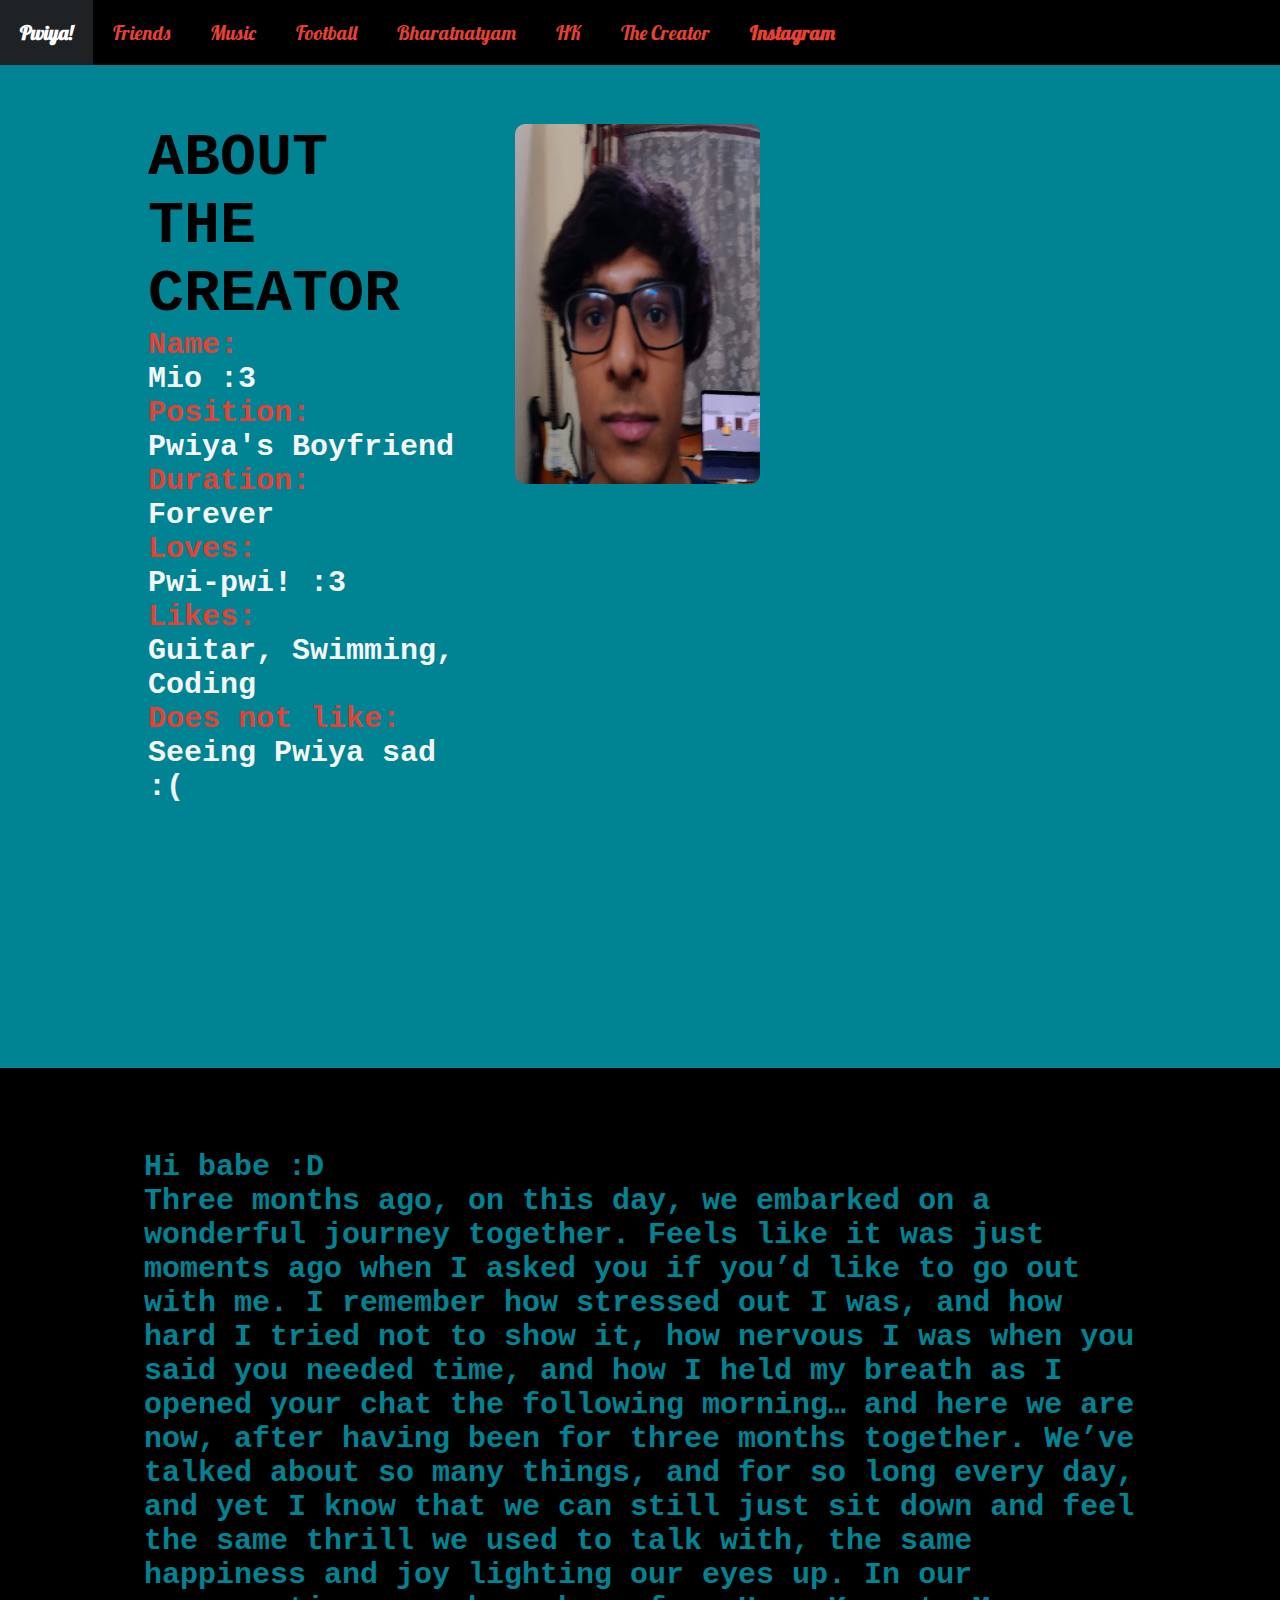
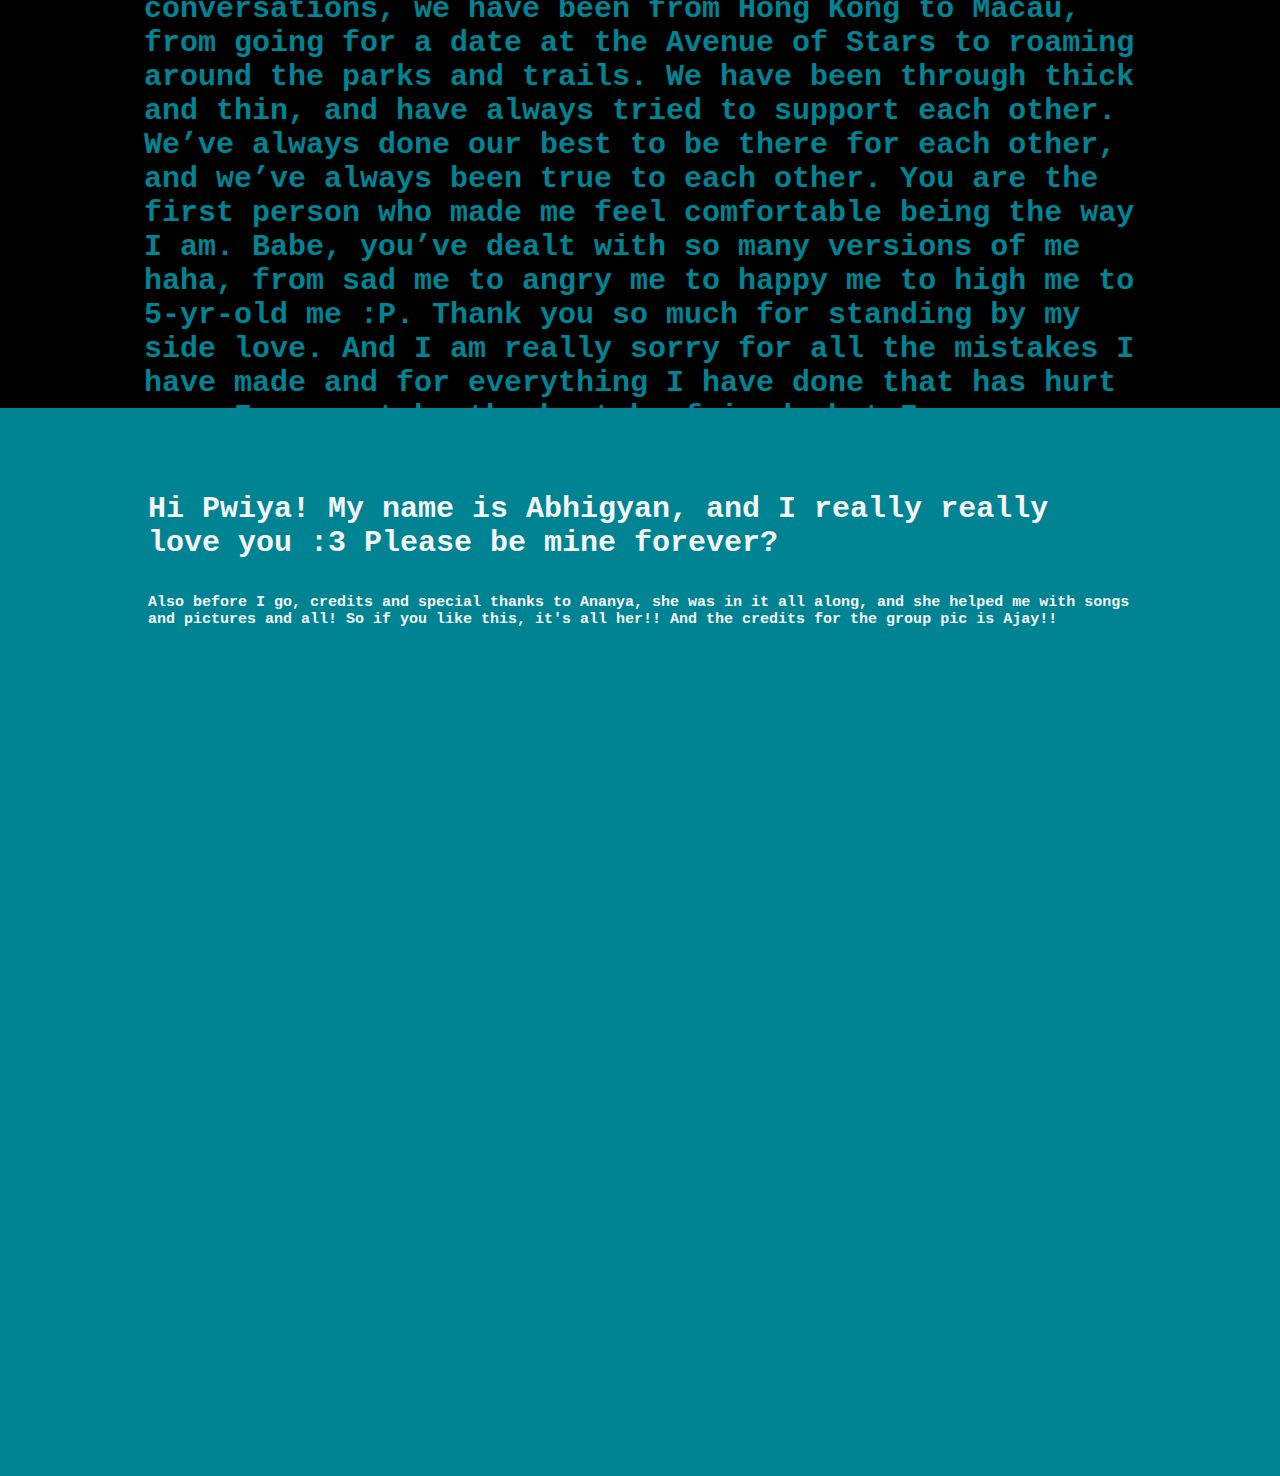
==== route/mio.html @ 7d594345 "Route" ====
<html>

    <head>
        <link href="https://fonts.googleapis.com/css?family=Lobster" rel="stylesheet" type="text/css">
        <link href="https://fonts.googleapis.com/css2?family=Indie+Flower&display=swap" rel="stylesheet">
        <link rel="stylesheet" href="../css/styles.css">
        <link rel="icon" href="../public/heart.png">
        <title>Mio</title>
    </head>

    <body id="body">

        <div id="navbar"> 
            <a href ="../index.html" title="It's a long name, but worth it ;)"><strong>Pwiya!</strong></a>
            <a href ="friends.html">Friends</a>
            <a href ="music.html">Music</a>
            <a href="football.html">Football</a>
            <a href ="dance.html">Bharatnatyam</a>
            <a href ="hk.html">HK</a>
            <a href="mio.html">The Creator</a>
            <a href ="https://www.instagram.com/pvk_priya/" target="blank" title="It's a long name, but worth it ;)"><strong>Instagram</strong></a>
        </div>

        <div class="mio" style="top:40px;">
            <img src="../public/mio.jpg" style="display: inline-block; width:40%;height:40%;">
            <div class="intro">
                <h1 style="color:black;">ABOUT THE CREATOR</h1>
                <h2 style="font-size:30px;"><div style="color:var(--secondary-color);">Name:</div> Mio :3<br><div style="color:var(--secondary-color);">Position:</div> Pwiya's Boyfriend<br><div style="color:var(--secondary-color);">Duration:</div> Forever<br><div style="color:var(--secondary-color);">Loves:</div> Pwi-pwi! :3<br><div style="color:var(--secondary-color);">Likes:</div> Guitar, Swimming, Coding<br><div style="color:var(--secondary-color);">Does not like:</div> Seeing Pwiya sad :(</h2>
            </div>
        </div>

        <div class="desci">
            <div style="margin:5% 10% 5% 10%;">
                Hi babe :D<br>

Three months ago, on this day, we embarked on a wonderful journey together. Feels like it was just moments ago when I asked you if you’d like to go out with me. I remember how stressed out I was, and how hard I tried not to show it, how nervous I was when you said you needed time, and how I held my breath as I opened your chat the following morning… and here we are now, after having been for three months together. We’ve talked about so many things, and for so long every day, and yet I know that we can still just sit down and feel the same thrill we used to talk with, the same happiness and joy lighting our eyes up. In our conversations, we have been from Hong Kong to Macau, from going for a date at the Avenue of Stars to roaming around the parks and trails. We have been through thick and thin, and have always tried to support each other. We’ve always done our best to be there for each other, and we’ve always been true to each other. You are the first person who made me feel comfortable being the way I am. Babe, you’ve dealt with so many versions of me haha, from sad me to angry me to happy me to high me to 5-yr-old me :P. Thank you so much for standing by my side love. And I am really sorry for all the mistakes I have made and for everything I have done that has hurt you. I may not be the best boyfriend, but I am gonna try my best to be the person you deserve. You’re my angel and my sunshine babe. You are the reason I feel like waking up when I feel low, you’re the source of my inspiration and motivation. Your smile is so cute aww, it lights up my universe! Your eyes have this warmth, which just feels like home. And your heart is my home. Your cute little drama, your adorable kissies, and your love which is so pure…. You’re the person I dreamt of being with since I was a kid! And now I’m with her! I’m the luckiest guy in the whole wide world my sweetheart, and you’re the reason. You made me believe in myself, and you made me rise above my bad memories. Babe, you made me feel alive again, and there is no way I can ever express my gratitude to you. You’re my cutie little baby, and I love you the most! Happy three months babe! 

<br>
Yours forever,<br>
Mio :3

            </div>
            
        </div>


        <div class="mio">
            Hi Pwiya!
            My name is Abhigyan, and I really really love you :3 Please be mine forever?


            <br><br>
            <div style="font-size: 15px;">Also before I go, credits and special thanks to Ananya, she was in it all along, and she helped me with songs and pictures and all! So if you like this, it's all her!! And the credits for the group pic is Ajay!!</div>

        </div>
    </body>
</html>
---- css/styles.css ----
* { padding: 0; margin: 0;}


:root {
   --primary-color:        #008493;
   --secondary-color:          #e34234;
   --dark-color:           #171819;
   --about-bg-color:       #f9f9f9;

   --gray-color:           #909090;
   --link-color:           #404040;
   --p-color:              #666262;

   --base-font-family:     'Plain', sans-serif;
   --font-weight-bold:     bold;
   --font-weight-normal:   normal;
   --font-weight-light:    300;
   --font-weight-thin:     100;

   --h1-font-size:         48px;
   --h2-font-size:         36px;
   --h3-font-size:         28px;
   --h4-font-size:         24px;
   --h5-font-size:         22px;
   --h6-font-size:         22px;
   --p-font-size:          18px;
   --base-font-size:       16px;
   --menu-font-size:       14px;

   --border-radius-large:  100%;
   --border-radius-small:  2px;
}

html,body {
    margin: 0; 
    background-color: var(--primary-color);
   }

#navbar { 
   position: fixed;
   top: 0;
   width: 100%;
   border: 0;
   margin: 0;
   background-color: black;
   overflow: hidden;
   z-index:2;
   }

#navbar a {
   float: left;
   text-align: center;
   text-decoration: none;
   font-family: Lobster;
   font-size: 20px;
   padding: 1em 1em 1em 1em; 
   color: var(--secondary-color);
   }

#navbar a:hover { 
   background-color: #1f2225;
   color: white;
   }

#description {
   position: relative;
   font-family: Arial;
   font-size: 40px;
   color:white;
   line-height: 60px;
   margin:100px 20px 50px 20px;
   font-weight: 800;
}
#intro {
   position:relative;
   top: 5px;
   height: 30px;
   border: 0;
   margin: 0;
   background-color: var(--primary-color);
   background-size: cover;
   background-repeat: no-repeat;
   background-attachment: fixed;
}


#firstpic {
   position:relative;
   top: 50px;
   height: 600px;
   border: 0;
   margin: 0;
   background-size: cover;
   background-repeat: no-repeat;
   background-attachment: fixed;
}

#imgdsc {
   position: relative;
   float:bottom;
   font-family: Arial;
   font-size: 50px;
   color:white;
   line-height: 60px;
   margin:100px 20px 50px 20px;
   font-weight: 800;
}


#container{
   display: inline-block;
   text-align:center;
   padding-right:100px;
   padding-left:100px;
   padding-top: 40px;
   padding-bottom: 40px;
}

#sticky{
   display: inline-block;
   width: 400px;
   height: 500px;
   background-color:yellow;
   box-shadow: 5px 5px;
}

#sticky img{
   padding: 10px;
   width: 380px;
   height: 380px;
}

#sticky .note{
   text-align: center;
   font-family: Indie Flower;
   font-size: 15px;
   color:black;
   font-weight: 600;
   padding: 10px;
}

#basicimage{
   display: inline-block;
   text-align: center;
   height: 400px;
   width: 400px;
   box-shadow: 5px 5px;
   margin: 0 50px 0 0;
}

#container2{
   display: inline-block;
   text-align:center;
   padding-right:20px;
   padding-left:20px;
   padding-top: 20px;
   padding-bottom: 20px;
}

#sticky2{
   display: inline-block;
   width: 300px;
   height: 350px;
   background-color:yellow;
   box-shadow: 5px 5px;
}

#sticky2 img{
   padding: 10px;
   width: 280px;
   height: 280px;
}

#sticky2 .note{
   text-align: center;
   font-family: Indie Flower;
   font-size: 15px;
   color:black;
   font-weight: 600;
   padding: 10px;
}

#trio{
   display:inline-block;
   widows: 33.3em;;
   margin:0;
   height: 400px;
   margin:-120px 0px 0px 0px;
}

#genre{
   display: inline-block;
   text-align:center;
   background-position: center;
   background-repeat: no-repeat;
   background-size: cover;
}

#album{
   display: inline-block;
   width: 320px;
   height: 360px;
   background-color:rgba(255,255,255,0.5);;
   opacity: 0.9;
   box-shadow: 5px 5px;
   margin:50px;
   border-radius:10px;
}

#album:hover{
   opacity: 1;
}

#album a img{
   padding: 10px 10px 0px 10px;
   width: 300px;
   height: 300px;
}

#album a .note{
   text-align: center;
   font-family: Balsamiq Sans;
   font-size: 20px;
   color:black;
   font-weight: 600;
   padding: 10px;
}

.pichk {
   height: 850px;
   background-position: center;
   background-repeat: no-repeat;
   background-size: cover;
 }

 #descmusic{
   position: relative;
   font-family: Arial;
   font-size: 40px;
   color:white;
   line-height: 60px;
   padding-top:70px;
   padding-bottom: 40px;
   margin:20px 50px 20px;
   font-weight: 800;
}

.mio{
   position: relative;
   padding:20px;
   font-family: monospace;
   font-size: 30px;
   font-weight: 700;
   color: whitesmoke;
   display: inline-block;
   position: relative;
   height:100%;
   overflow: auto;
   margin:5% 10% 5% 10%;
}

.mio img{
   border-radius: 10px;
   width:40%;
   height:40%;
   float: right;
}

.intro {
   margin-right: 50%;
}

.desci{
   color: var(--primary-color);
   background-color: black;
   display: inline-block;
   position: relative;
   height:100%;
   overflow: auto;
   padding:20px;
   font-family: monospace;
   font-size: 30px;
   font-weight: 700;
}
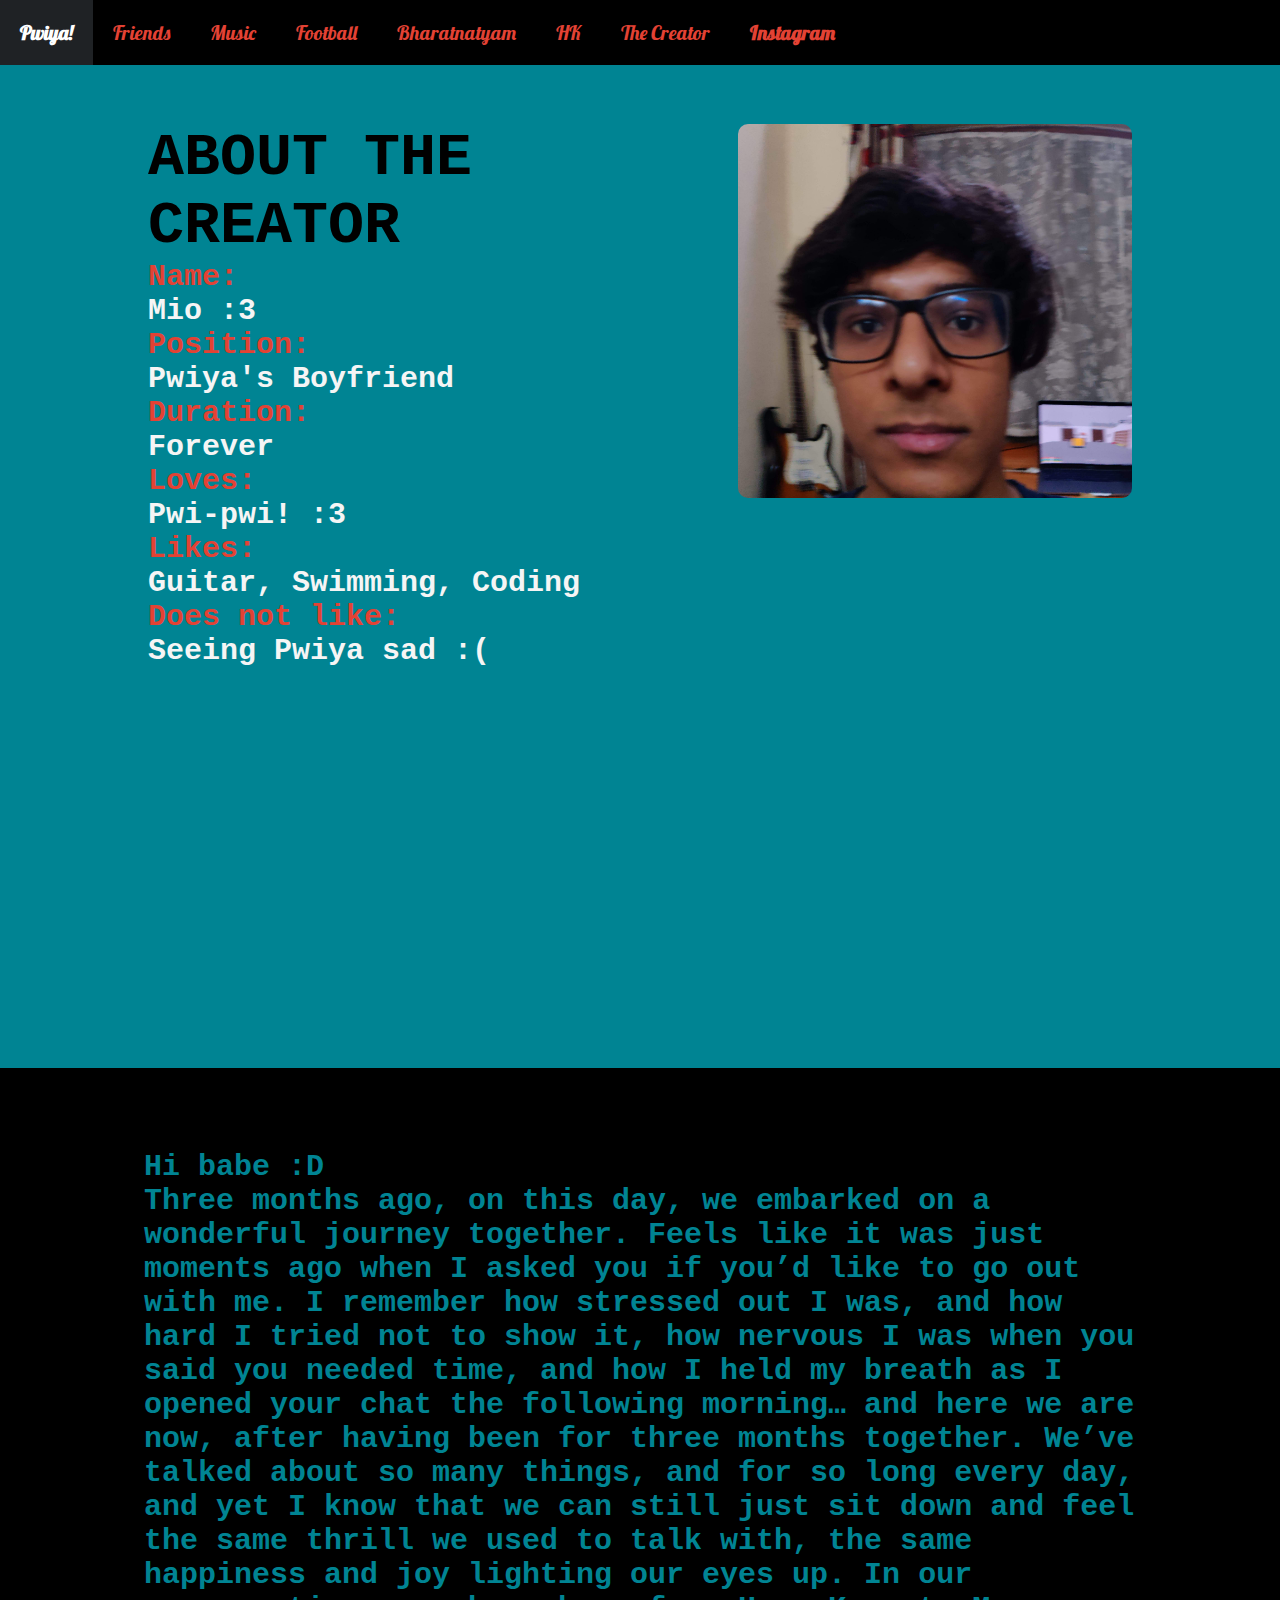
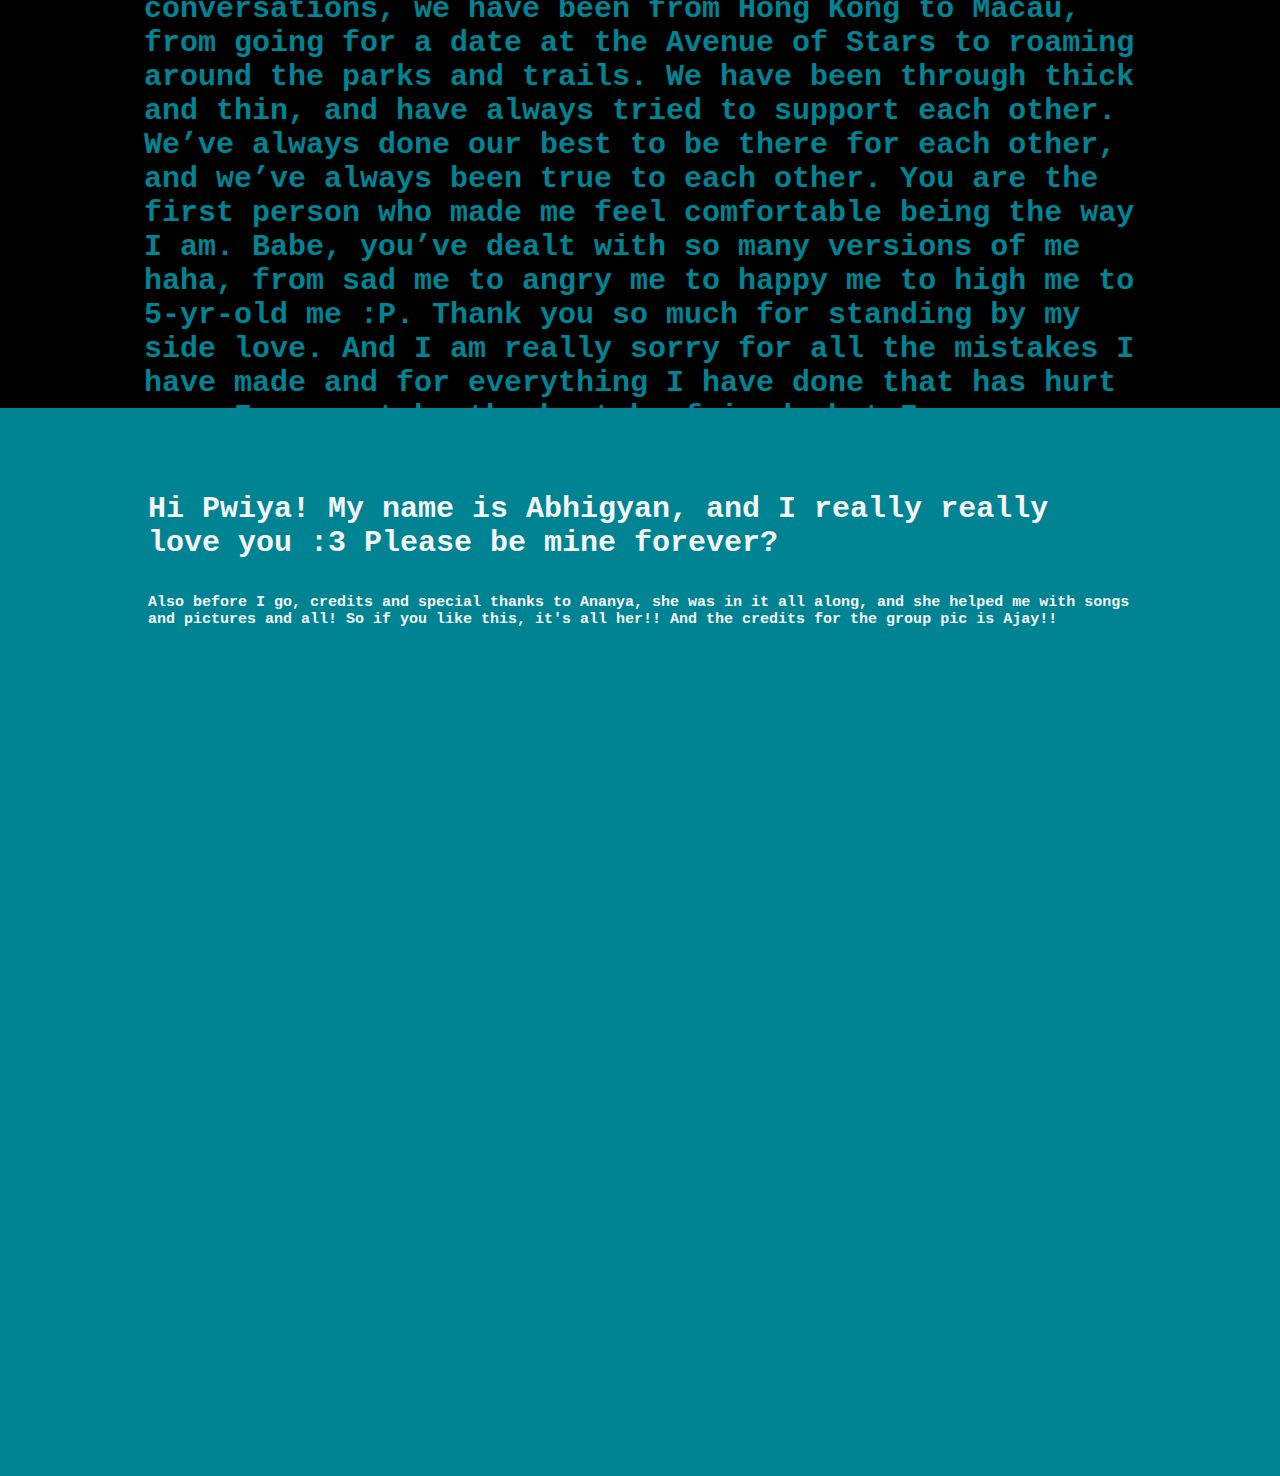
==== commit ff17553c: "Update mio.html" ====
--- a/route/mio.html
+++ b/route/mio.html
@@ -22,7 +22,7 @@
         </div>
 
         <div class="mio" style="top:40px;">
-            <img src="../public/mio.jpg" style="display: inline-block; width:40%;height:40%;">
+            <img src="../public/mio.jpg">
             <div class="intro">
                 <h1 style="color:black;">ABOUT THE CREATOR</h1>
                 <h2 style="font-size:30px;"><div style="color:var(--secondary-color);">Name:</div> Mio :3<br><div style="color:var(--secondary-color);">Position:</div> Pwiya's Boyfriend<br><div style="color:var(--secondary-color);">Duration:</div> Forever<br><div style="color:var(--secondary-color);">Loves:</div> Pwi-pwi! :3<br><div style="color:var(--secondary-color);">Likes:</div> Guitar, Swimming, Coding<br><div style="color:var(--secondary-color);">Does not like:</div> Seeing Pwiya sad :(</h2>
@@ -54,4 +54,4 @@
 
         </div>
     </body>
-</html>+</html>
--- a/css/styles.css
+++ b/css/styles.css
@@ -32,7 +32,6 @@
 }
 
 html,body {
-    margin: 0; 
     background-color: var(--primary-color);
    }
 
@@ -261,8 +260,15 @@
 
 .mio img{
    border-radius: 10px;
-   width:40%;
-   height:40%;
+   width: 40%;
+   float: right;
+}
+
+.mio img:after{
+   border-radius: 10px;
+   content: "";
+   display: block;
+   padding-bottom: 100%;
    float: right;
 }
 
@@ -281,4 +287,4 @@
    font-family: monospace;
    font-size: 30px;
    font-weight: 700;
-}+}
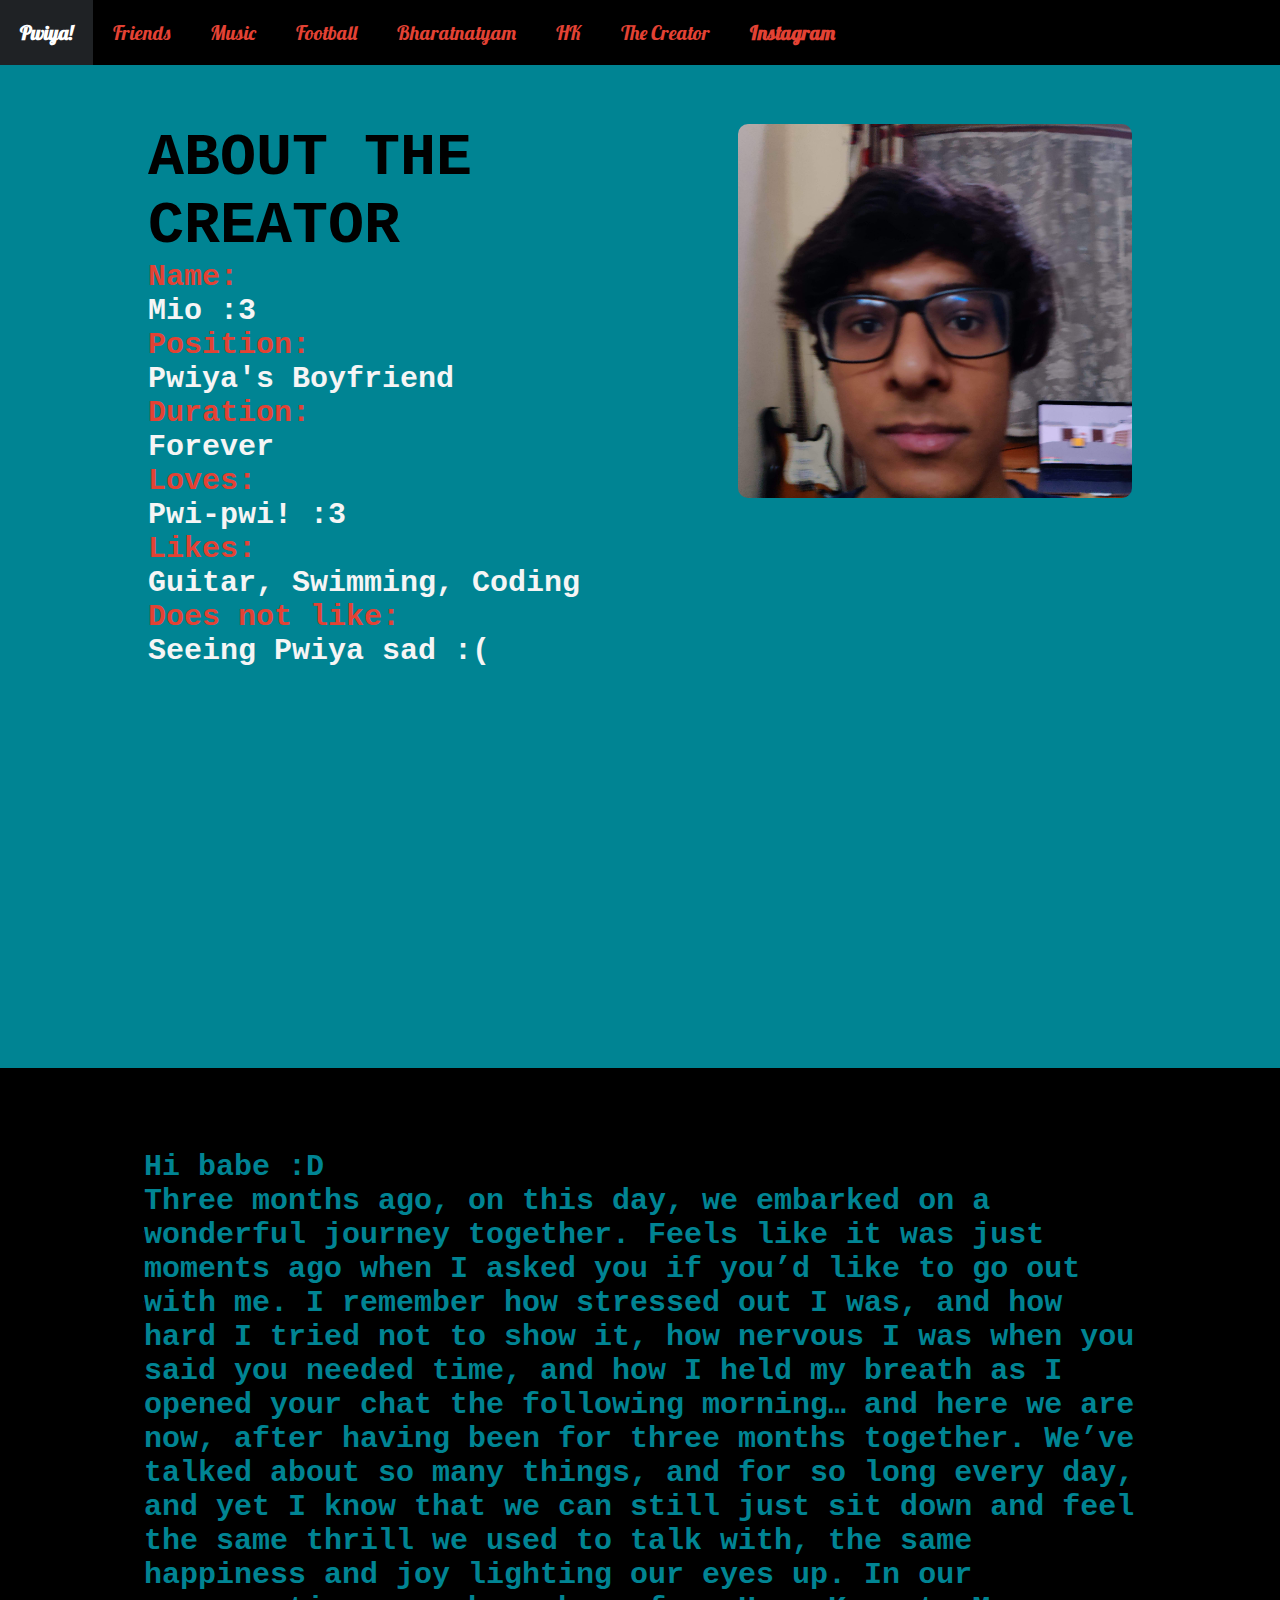
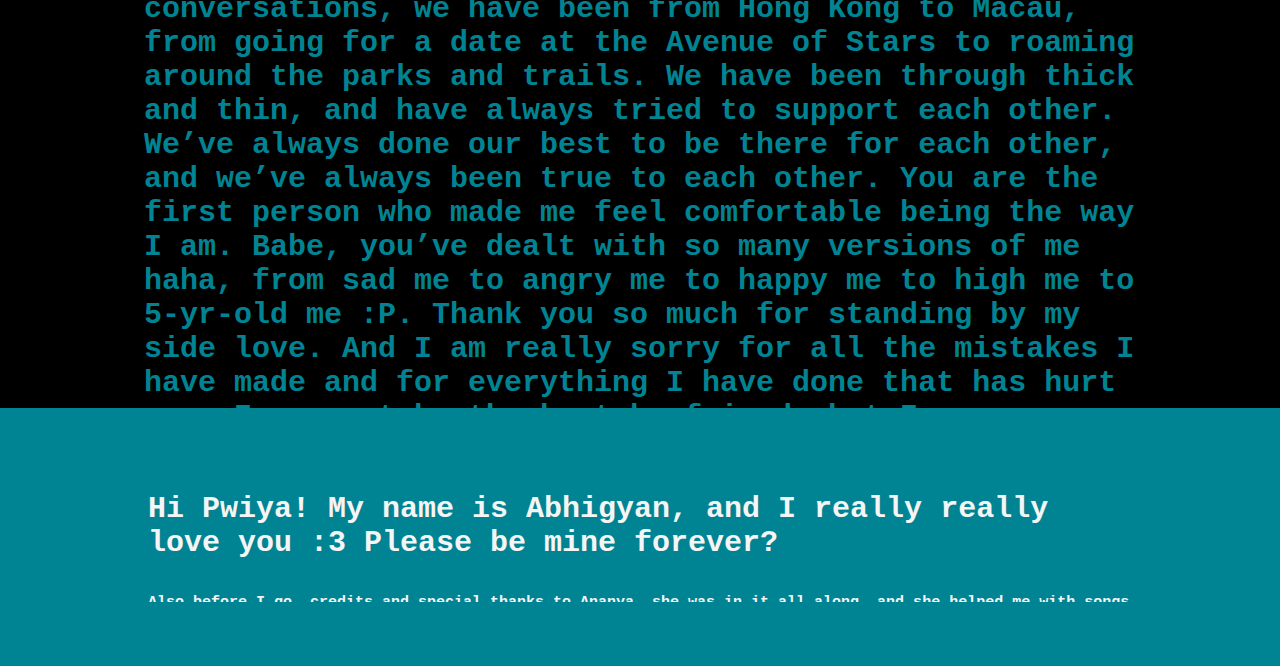
==== commit 9a24de16: "Update mio.html" ====
--- a/route/mio.html
+++ b/route/mio.html
@@ -44,7 +44,7 @@
         </div>
 
 
-        <div class="mio">
+        <div class="mio" style="height:10%;">
             Hi Pwiya!
             My name is Abhigyan, and I really really love you :3 Please be mine forever?
 
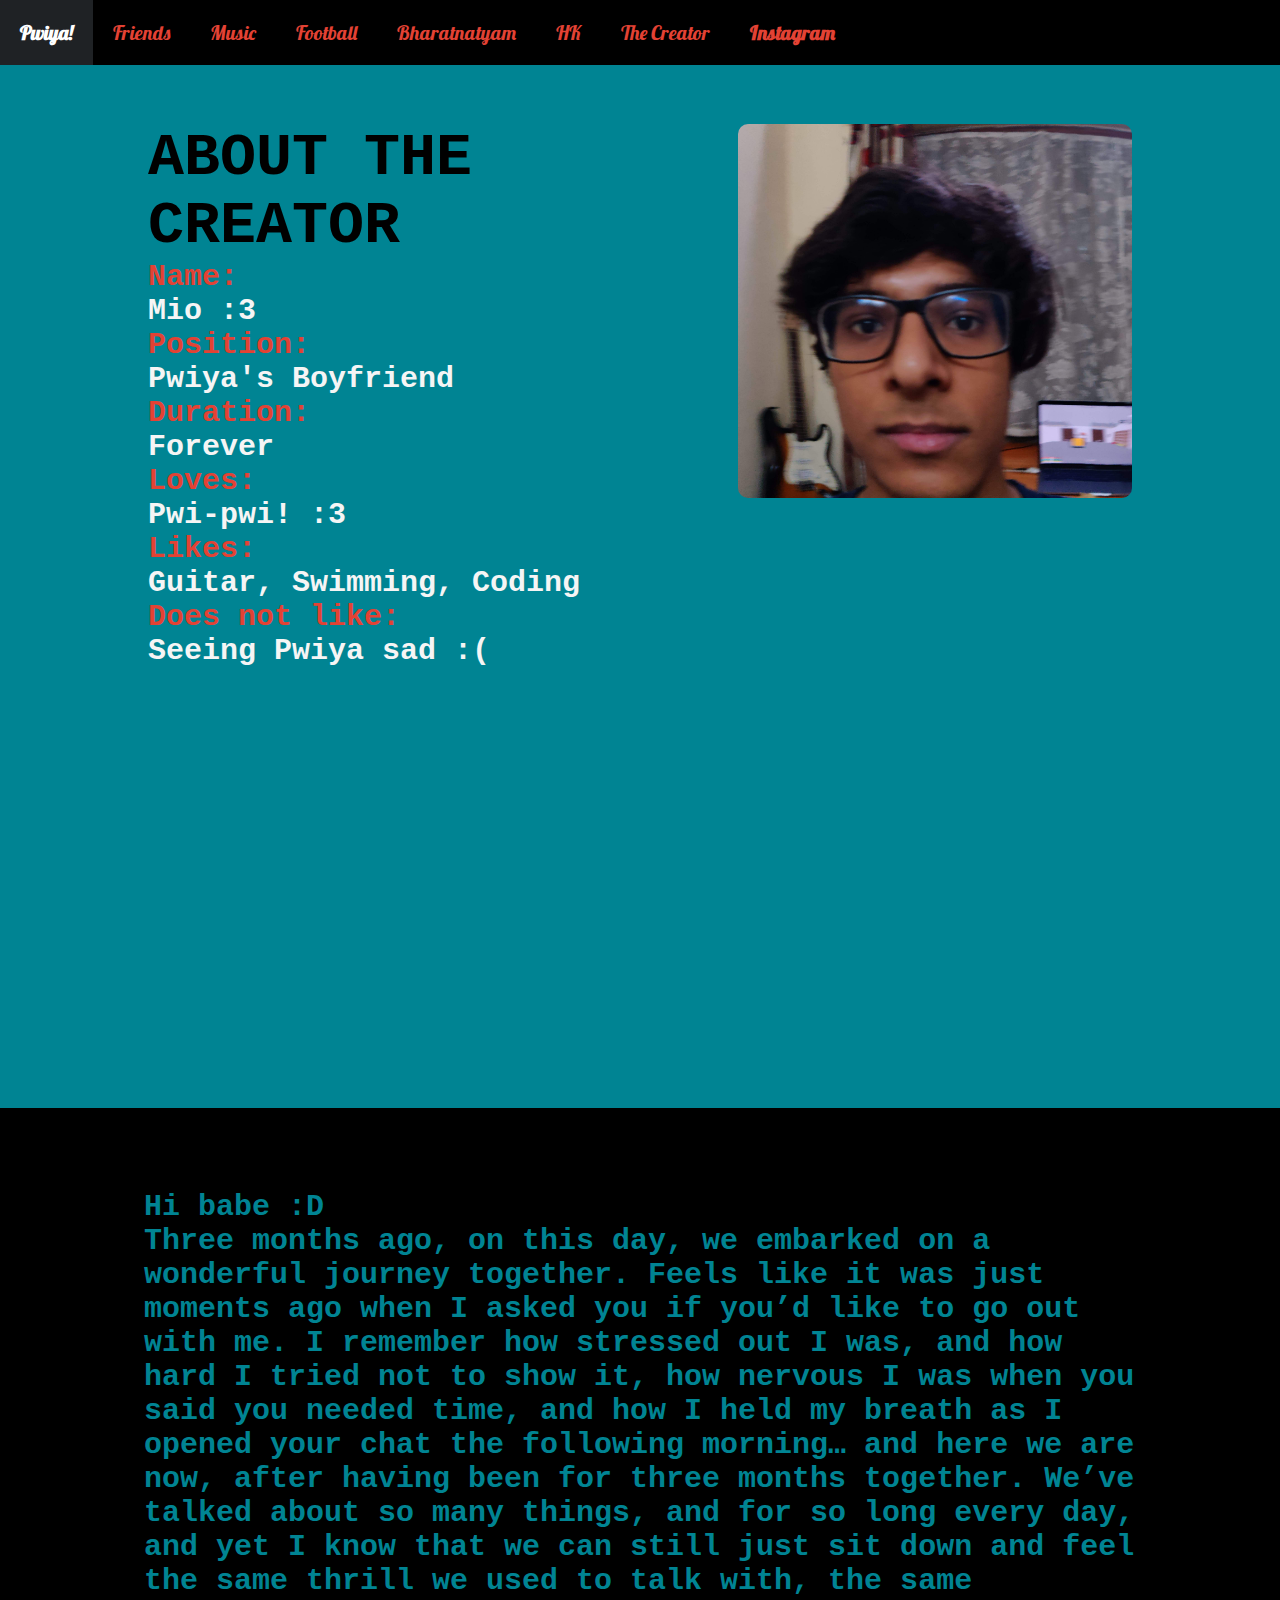
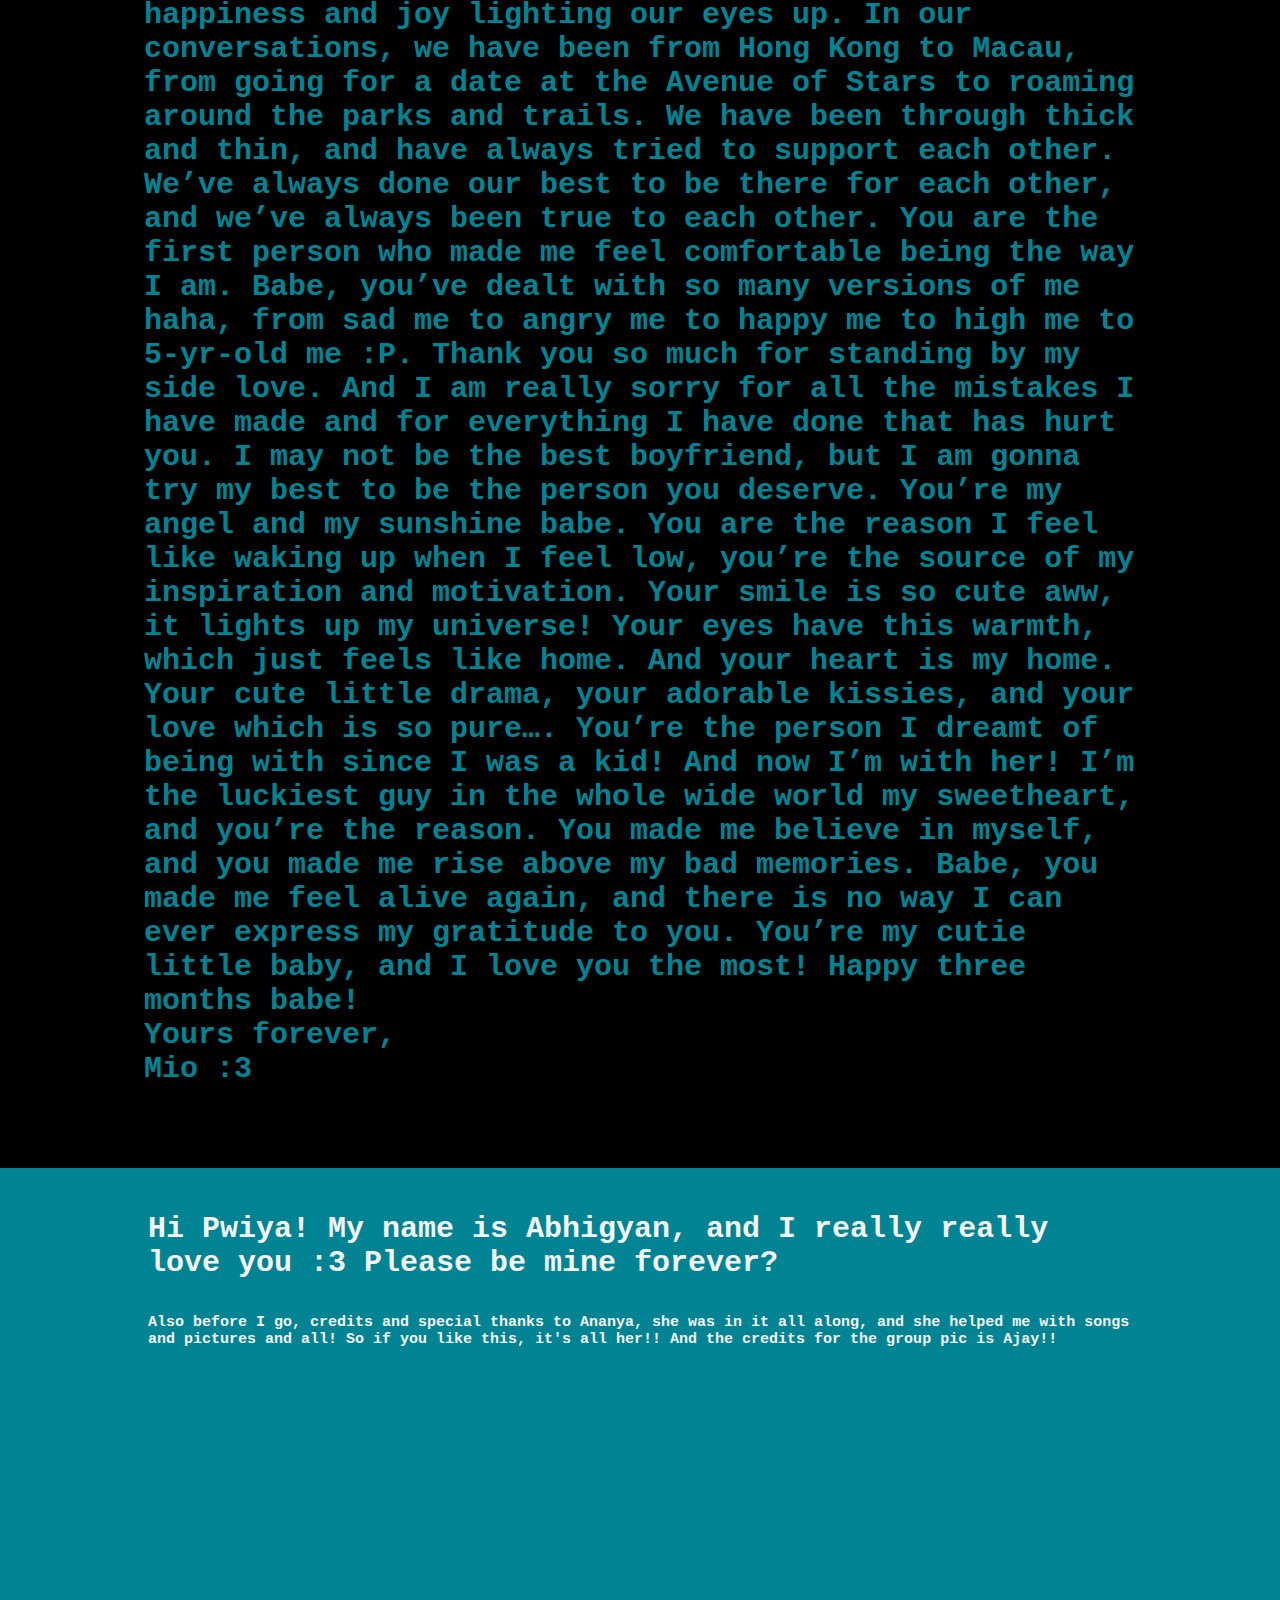
==== commit 9333aa76: "Update mio.html" ====
--- a/route/mio.html
+++ b/route/mio.html
@@ -29,7 +29,7 @@
             </div>
         </div>
 
-        <div class="desci">
+        <div class="desci" style="top:40px;height:auto;">
             <div style="margin:5% 10% 5% 10%;">
                 Hi babe :D<br>
 
@@ -44,7 +44,7 @@
         </div>
 
 
-        <div class="mio" style="height:10%;">
+        <div class="mio" style="height:25%;">
             Hi Pwiya!
             My name is Abhigyan, and I really really love you :3 Please be mine forever?
 
